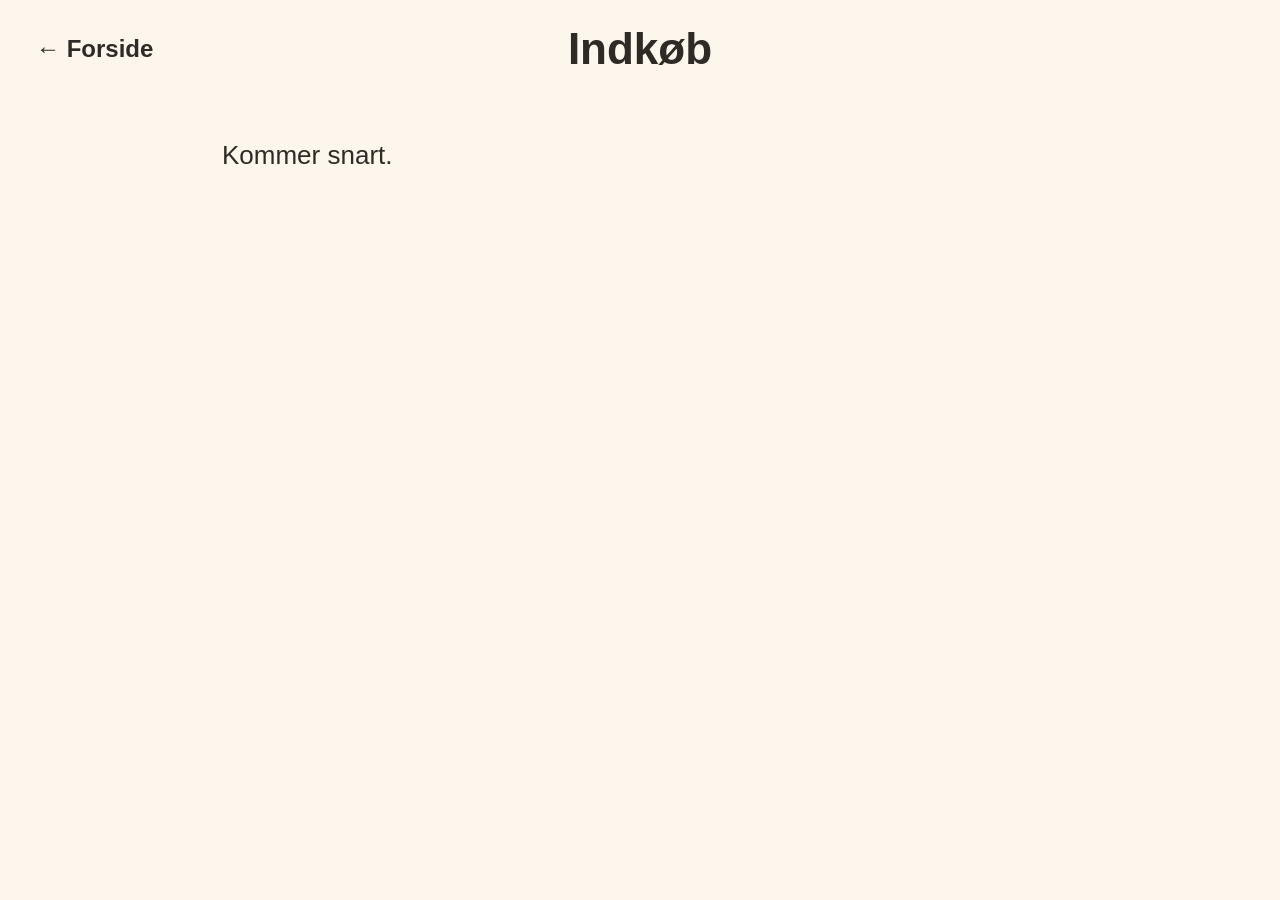
==== indkoeb.html @ 47043dd0 "Skelet med navigation og opskriftskartotek med soegning og filtre" ====
<!DOCTYPE html>
<html lang="da">
<head>
<meta charset="UTF-8">
<meta name="viewport" content="width=device-width, initial-scale=1.0, maximum-scale=1.0, user-scalable=no">
<title>Indkøb – Babymad-kartotek</title>
<link rel="stylesheet" href="style.css">
</head>
<body>
<header class="topbar">
  <a class="tilbage" href="index.html">&larr; Forside</a>
  <h1>Indkøb</h1>
</header>
<main class="side-indhold">
  <p>Kommer snart.</p>
</main>
</body>
</html>
---- style.css ----
:root {
  --farve-baggrund: #fdf6ec;
  --farve-tekst: #2f2a26;
  --farve-knap: #ffffff;
  --farve-knap-kant: #e3d9c8;
  --farve-accent: #e8a33d;
  --farve-accent-mork: #c97f1f;
}

* {
  box-sizing: border-box;
}

html, body {
  margin: 0;
  padding: 0;
  height: 100%;
}

body {
  font-family: -apple-system, "Segoe UI", Roboto, Helvetica, Arial, sans-serif;
  background: var(--farve-baggrund);
  color: var(--farve-tekst);
}

.topbar {
  position: relative;
  padding: 24px 32px;
  text-align: center;
}

.topbar h1 {
  margin: 0;
  font-size: clamp(28px, 5vw, 44px);
}

.tilbage {
  position: absolute;
  left: 24px;
  top: 50%;
  transform: translateY(-50%);
  color: var(--farve-tekst);
  text-decoration: none;
  font-size: clamp(18px, 2.5vw, 24px);
  font-weight: 600;
  padding: 8px 12px;
}

.side-indhold {
  max-width: 900px;
  margin: 0 auto;
  padding: 16px 32px 48px;
  font-size: clamp(20px, 2.5vw, 26px);
}

.menu {
  display: grid;
  grid-template-columns: repeat(auto-fit, minmax(220px, 1fr));
  gap: 24px;
  padding: 16px 32px 48px;
  max-width: 1100px;
  margin: 0 auto;
}

.menu-knap {
  display: flex;
  flex-direction: column;
  align-items: center;
  justify-content: center;
  gap: 16px;
  background: var(--farve-knap);
  border: 3px solid var(--farve-knap-kant);
  border-radius: 24px;
  padding: 40px 16px;
  min-height: 200px;
  text-decoration: none;
  color: var(--farve-tekst);
  font-size: clamp(22px, 3vw, 30px);
  font-weight: 600;
  box-shadow: 0 4px 10px rgba(0, 0, 0, 0.06);
  transition: transform 0.1s ease, border-color 0.1s ease;
}

.menu-knap:active {
  transform: scale(0.97);
  border-color: var(--farve-accent);
}

.menu-knap .ikon {
  font-size: clamp(48px, 8vw, 72px);
  line-height: 1;
}

@media (orientation: portrait) {
  .menu {
    grid-template-columns: 1fr 1fr;
  }
}

@media (orientation: landscape) {
  .menu {
    grid-template-columns: repeat(5, 1fr);
  }
}

/* Søgning og filtre */

.soegefelt {
  width: 100%;
  font-size: clamp(20px, 2.5vw, 26px);
  padding: 16px 20px;
  border: 3px solid var(--farve-knap-kant);
  border-radius: 16px;
  margin-bottom: 16px;
  background: var(--farve-knap);
  color: var(--farve-tekst);
}

.filterbar {
  display: flex;
  flex-wrap: wrap;
  gap: 12px;
  align-items: end;
  margin-bottom: 16px;
}

.filter-gruppe {
  display: flex;
  flex-direction: column;
  gap: 4px;
  font-size: 16px;
}

.filter-gruppe select {
  font-size: 20px;
  padding: 12px 14px;
  border: 3px solid var(--farve-knap-kant);
  border-radius: 14px;
  background: var(--farve-knap);
  color: var(--farve-tekst);
}

.pill {
  font-size: 18px;
  font-weight: 600;
  padding: 12px 20px;
  border: 3px solid var(--farve-knap-kant);
  border-radius: 999px;
  background: var(--farve-knap);
  color: var(--farve-tekst);
  cursor: pointer;
}

.pill-aktiv {
  background: var(--farve-accent);
  border-color: var(--farve-accent-mork);
  color: #fff;
}

.antal-resultater {
  font-size: 18px;
  color: #6b6258;
  margin: 0 0 16px;
}

/* Opskriftskort */

.card-grid {
  display: grid;
  grid-template-columns: repeat(auto-fill, minmax(260px, 1fr));
  gap: 20px;
}

.opskrift-kort {
  display: block;
  background: var(--farve-knap);
  border: 3px solid var(--farve-knap-kant);
  border-radius: 20px;
  padding: 20px;
  text-decoration: none;
  color: var(--farve-tekst);
  box-shadow: 0 4px 10px rgba(0, 0, 0, 0.06);
}

.opskrift-kort h3 {
  margin: 0 0 10px;
  font-size: 22px;
}

.kort-badges {
  display: flex;
  flex-wrap: wrap;
  gap: 8px;
  margin-bottom: 8px;
}

.badge {
  font-size: 14px;
  font-weight: 600;
  background: #f1e9db;
  color: var(--farve-accent-mork);
  padding: 6px 12px;
  border-radius: 999px;
}

.kort-tid {
  margin: 0;
  color: #6b6258;
  font-size: 16px;
}

/* Opskriftsdetalje */

.opskrift-detalje h2 {
  font-size: 24px;
  margin: 28px 0 12px;
}

.ingrediens-liste,
.trin-liste {
  padding-left: 24px;
}

.ingrediens-liste li,
.trin-liste li {
  margin-bottom: 10px;
  font-size: clamp(18px, 2.2vw, 22px);
}

.knap-primaer {
  margin-top: 32px;
  font-size: 20px;
  font-weight: 700;
  padding: 18px 28px;
  border-radius: 16px;
  border: none;
  background: var(--farve-accent);
  color: #fff;
  cursor: pointer;
}

.knap-primaer:disabled {
  background: #e3d9c8;
  color: #8a8175;
  cursor: not-allowed;
}

.kilde-tekst {
  margin-top: 24px;
  font-size: 16px;
  color: #6b6258;
}
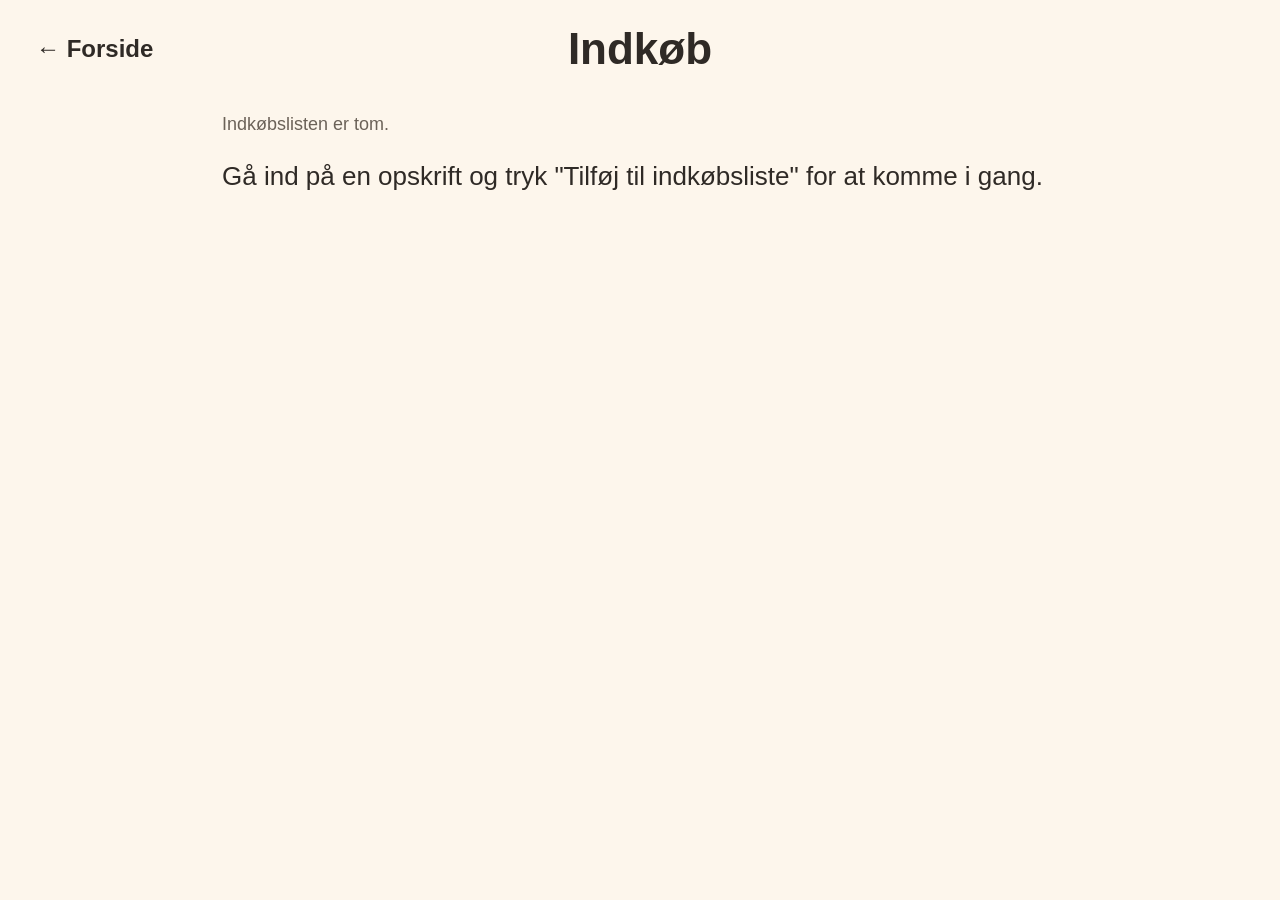
==== commit 9194359e: "Tilfoej indkoebsliste: tilfoej fra opskrift, gruppering og sletning" ====
--- a/indkoeb.html
+++ b/indkoeb.html
@@ -11,8 +11,13 @@
   <a class="tilbage" href="index.html">&larr; Forside</a>
   <h1>Indkøb</h1>
 </header>
+
 <main class="side-indhold">
-  <p>Kommer snart.</p>
+  <div id="indkoeb-indhold"></div>
 </main>
+
+<script src="data.js"></script>
+<script src="indkoebsliste.js"></script>
+<script src="indkoeb.js"></script>
 </body>
 </html>
--- a/style.css
+++ b/style.css
@@ -250,3 +250,51 @@
   font-size: 16px;
   color: #6b6258;
 }
+
+.kvittering {
+  margin-top: 16px;
+  font-size: 20px;
+  font-weight: 600;
+  color: var(--farve-accent-mork);
+}
+
+.kvittering a {
+  color: inherit;
+}
+
+/* Indkøbsliste */
+
+.indkoeb-liste {
+  list-style: none;
+  padding: 0;
+  margin: 0 0 8px;
+}
+
+.indkoeb-vare {
+  display: flex;
+  align-items: center;
+  justify-content: space-between;
+  gap: 12px;
+  background: var(--farve-knap);
+  border: 3px solid var(--farve-knap-kant);
+  border-radius: 16px;
+  padding: 16px 20px;
+  margin-bottom: 12px;
+}
+
+.vare-tekst {
+  font-size: clamp(18px, 2.2vw, 22px);
+}
+
+.slet-knap {
+  flex-shrink: 0;
+  font-size: 22px;
+  font-weight: 700;
+  width: 44px;
+  height: 44px;
+  border-radius: 50%;
+  border: none;
+  background: #f1e9db;
+  color: var(--farve-accent-mork);
+  cursor: pointer;
+}
